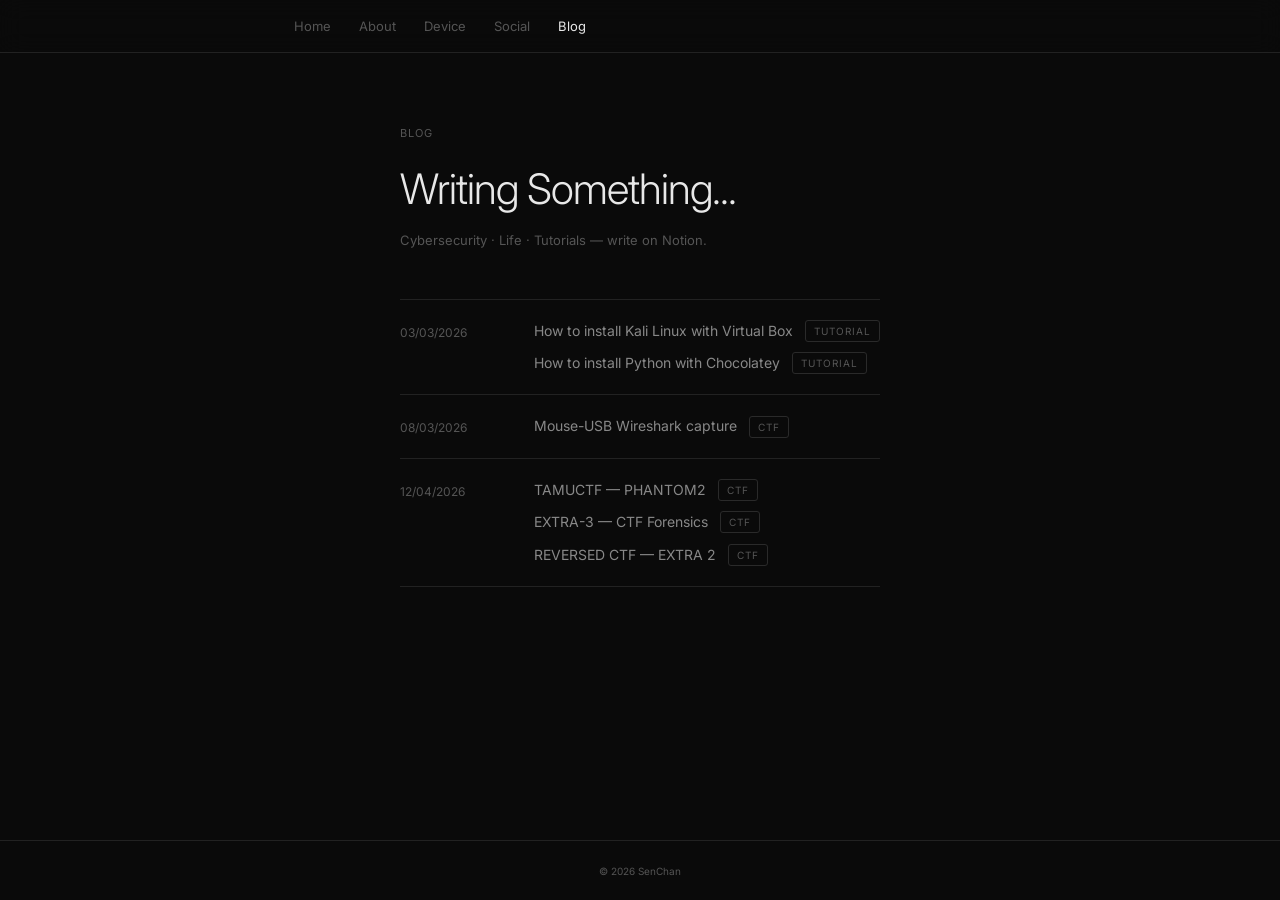
==== blog.html @ 9b08051b "newpage" ====
<!doctype html>
<html lang="en">
<head>
  <meta charset="utf-8">
  <meta name="viewport" content="width=device-width,initial-scale=1">
  <title>Blog — SenChan</title>
  <link rel="stylesheet" href="styles/main.css">
  <link rel="stylesheet" href="styles/blog.css">
</head>
<body>
  <header class="site-header">
    <nav>
      <a href="index.html">Home</a>
      <a href="about.html">About</a>
      <a href="device.html">Device</a>
      <a href="social-media.html">Social</a>
      <a href="blog.html" aria-current="page">Blog</a>
    </nav>
  </header>
  <main class="hero">
    <p class="page-label">Blog</p>
    <h1 class="page-title">Writing Something...</h1>
    <p class="page-sub">Cybersecurity · Life · Tutorials — write on Notion.</p>
    <div class="post-list">
      <div class="post-group">
        <div class="post-date">03/03/2026</div>
        <ul class="post-entries">
          <li><a href="https://www.notion.so/How-to-install-Kali-linux-with-Virtual-Box-31a09cdeddd98012bb9fcacb204a8226" target="_blank" rel="noopener">How to install Kali Linux with Virtual Box <span class="post-tag">tutorial</span></a></li>
          <li><a href="https://www.notion.so/How-to-install-Python-with-VSC-visual-studio-code-with-chocolatey-31a09cdeddd980a198cbfbb6c80d2ee8" target="_blank" rel="noopener">How to install Python with Chocolatey <span class="post-tag">tutorial</span></a></li>
        </ul>
      </div>
      <div class="post-group">
        <div class="post-date">08/03/2026</div>
        <ul class="post-entries">
          <li><a href="https://www.notion.so/Mouse-USB-Wireshark-CTF-31c09cdeddd9808c9e43dc0f5703217d" target="_blank" rel="noopener">Mouse-USB Wireshark capture <span class="post-tag">ctf</span></a></li>
        </ul>
      </div>
      <div class="post-group">
        <div class="post-date">12/04/2026</div>
        <ul class="post-entries">
          <li><a href="https://www.notion.so/TAMUCTF-PHANTOM2-32c09cdeddd98085b4e8d77774b167fd" target="_blank" rel="noopener">TAMUCTF — PHANTOM2 <span class="post-tag">ctf</span></a></li>
          <li><a href="https://www.notion.so/EXTRA-3-CTF-FORENSICS-32709cdeddd9805e8b57f7e66fed1b76" target="_blank" rel="noopener">EXTRA-3 — CTF Forensics <span class="post-tag">ctf</span></a></li>
          <li><a href="https://www.notion.so/REVERSED-CTF-EXTRA-2-31d09cdeddd9804f8d45db79062c9d25" target="_blank" rel="noopener">REVERSED CTF — EXTRA 2 <span class="post-tag">ctf</span></a></li>
        </ul>
      </div>
    </div>
  </main>
  <footer class="site-footer"><small>&copy; <span id="year"></span> SenChan</small></footer>
  <script>document.getElementById('year').textContent = new Date().getFullYear();</script>
</body>
</html>
---- styles/main.css ----
@import url("https://fonts.googleapis.com/css2?family=Inter:wght@300;400;500&display=swap");

/* ===== Theme ===== */

:root {
    --bg: #0a0a0a;
    --surface: #111;

    --border: #222;
    --border2: #2a2a2a;

    --text: #e8e8e8;
    --muted: #555;
    --muted2: #888;

    --sans: "Inter", system-ui, sans-serif;
}

/* ===== Reset ===== */

*,
*::before,
*::after {
    box-sizing: border-box;
    margin: 0;
    padding: 0;
}

/* ===== Layout ===== */

body {
    display: flex;
    flex-direction: column;

    min-height: 100vh;

    background: var(--bg);
    color: var(--text);

    font-family: var(--sans);
    font-size: 15px;
    line-height: 1.6;
}

.hero {
    flex: 1;

    max-width: 720px;
    margin: 0 auto;
    padding: 72px 32px 96px;
}

/* ===== Header ===== */

.site-header {
    position: sticky;
    top: 0;
    z-index: 100;

    padding: 0 32px;

    background: rgba(10, 10, 10, 0.9);
    backdrop-filter: blur(12px);

    border-bottom: 1px solid var(--border);
}

.site-header nav {
    display: flex;
    align-items: center;

    height: 52px;
    max-width: 720px;
    margin: 0 auto;
}

.site-header nav a {
    padding: 6px 14px;

    color: var(--muted);

    font-size: 13px;
    text-decoration: none;

    border-radius: 4px;
    transition: color 0.15s;
}

.site-header nav a:hover,
.site-header nav a[aria-current="page"] {
    color: var(--text);
}

/* ===== Footer ===== */

.site-footer {
    padding: 20px 32px;

    border-top: 1px solid var(--border);

    text-align: center;
    font-size: 12px;
    color: var(--muted);
}

/* ===== Components ===== */

.card {
    padding: 24px;

    background: var(--surface);

    border: 1px solid var(--border);
    border-radius: 6px;
}

/* ===== Browser ===== */

::selection {
    background: #fff;
    color: #000;
}

::-webkit-scrollbar {
    width: 5px;
}

::-webkit-scrollbar-track {
    background: var(--bg);
}

::-webkit-scrollbar-thumb {
    background: var(--border2);
}

/* ===== Responsive ===== */

@media (max-width: 600px) {
    .hero {
        padding: 48px 20px 72px;
    }

    .site-header {
        padding: 0 20px;
    }
}
---- styles/blog.css ----
/* ===== Page Header ===== */

.page-label {
    margin-bottom: 12px;

    font-size: 11px;
    color: var(--muted);

    text-transform: uppercase;
    letter-spacing: 1px;
}

.page-title {
    margin-bottom: 8px;

    font-size: clamp(26px, 5vw, 42px);
    font-weight: 300;
    letter-spacing: -1px;
}

.page-sub {
    margin-bottom: 48px;

    font-size: 13px;
    color: var(--muted);
}

/* ===== Posts ===== */

.post-list {
    display: flex;
    flex-direction: column;
}

.post-group {
    display: grid;
    grid-template-columns: 110px 1fr;
    gap: 0 24px;

    padding: 20px 0;

    border-bottom: 1px solid var(--border);
}

.post-group:first-child {
    border-top: 1px solid var(--border);
}

.post-date {
    padding-top: 3px;

    font-size: 12px;
    color: var(--muted);
}

.post-entries {
    display: flex;
    flex-direction: column;
    gap: 10px;

    list-style: none;
}

.post-entries a {
    display: flex;
    align-items: center;
    gap: 12px;

    font-size: 14px;
    color: var(--muted2);

    text-decoration: none;
    transition: color 0.15s;
}

.post-entries a:hover {
    color: var(--text);
}

/* ===== Tags ===== */

.post-tag {
    flex-shrink: 0;

    padding: 2px 8px;

    border: 1px solid var(--border2);
    border-radius: 3px;

    font-size: 10px;
    color: var(--muted);

    text-transform: uppercase;
    letter-spacing: 1px;
}

/* ===== Responsive ===== */

@media (max-width: 500px) {
    .post-group {
        grid-template-columns: 1fr;
        gap: 8px;
    }
}
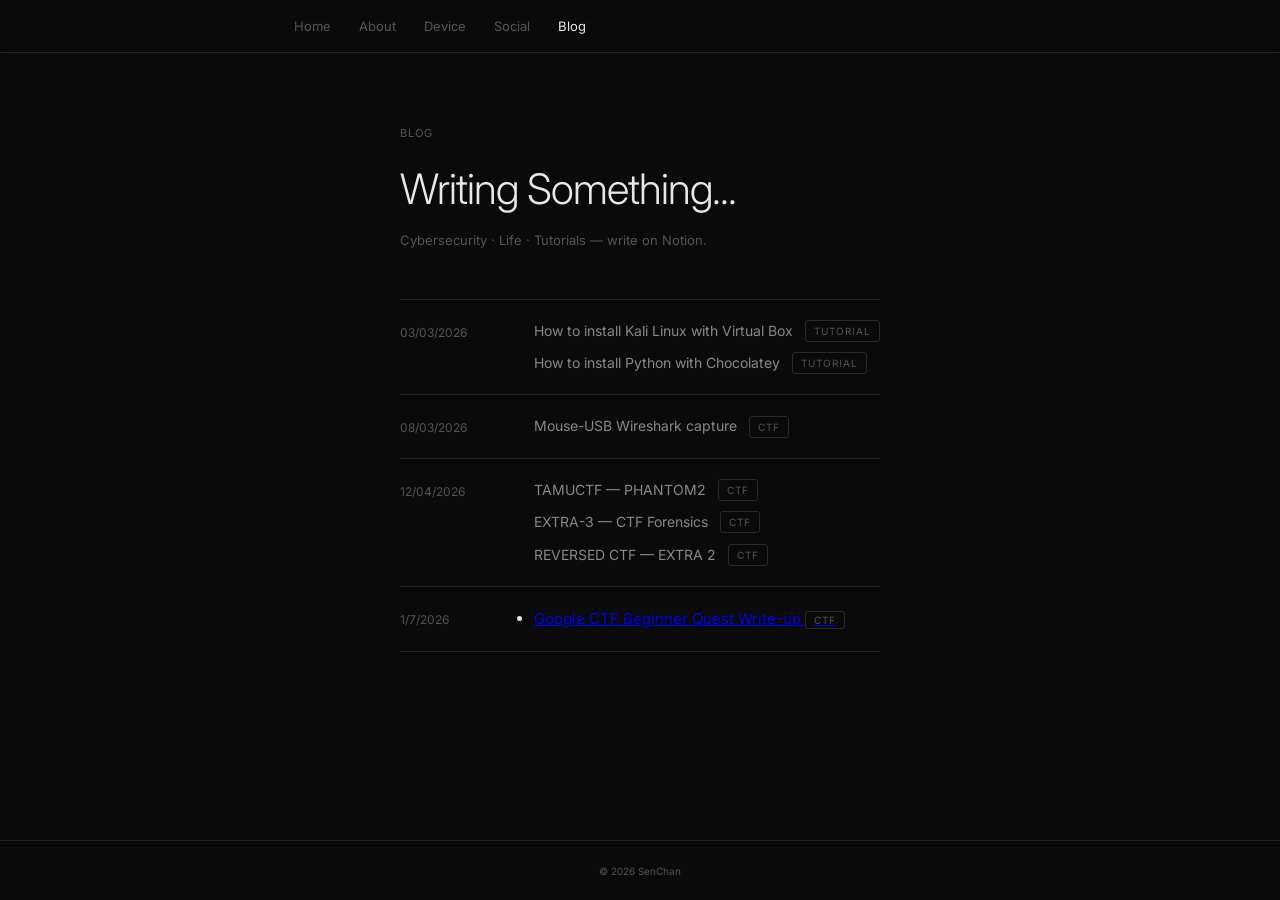
==== commit 33431531: "Update blog.html 1/7/2026" ====
--- a/blog.html
+++ b/blog.html
@@ -44,6 +44,12 @@
         </ul>
       </div>
     </div>
+    <div class="post-group">
+      <div class="post-date">1/7/2026</div>
+      <ul>
+        <li><a href="https://app.notion.com/p/GOOGLE-CTF-BEGINNER-QUEST-WRITE-UP-38609cdeddd980499d46dce5c7163c4f?source=copy_link" target="_blank" rel="noopener">Google CTF Beginner Quest Write-up <span class="post-tag">ctf</span></a></li>
+      </ul>
+    </div>
   </main>
   <footer class="site-footer"><small>&copy; <span id="year"></span> SenChan</small></footer>
   <script>document.getElementById('year').textContent = new Date().getFullYear();</script>
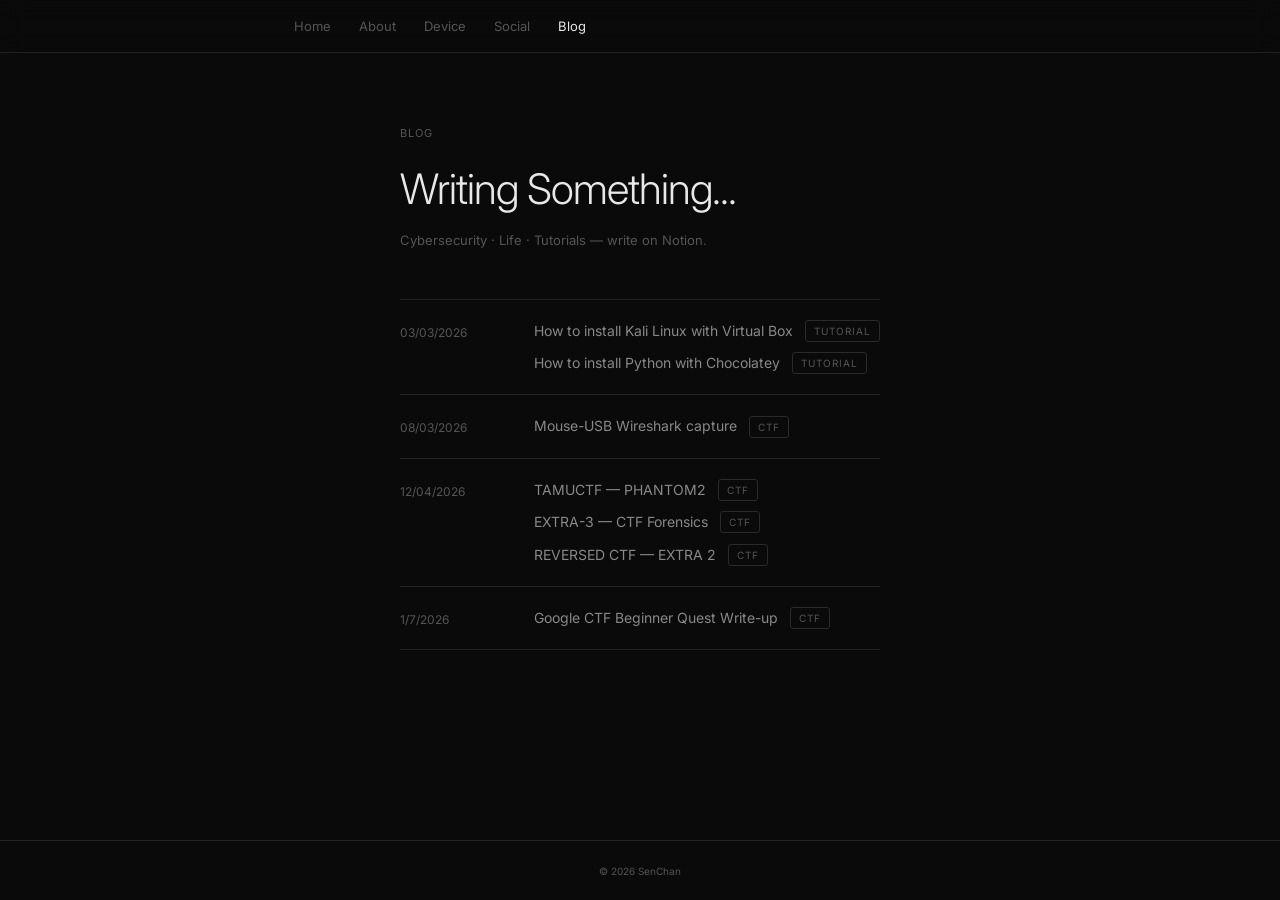
==== commit c8c4c44b: "reupdate" ====
--- a/blog.html
+++ b/blog.html
@@ -22,6 +22,7 @@
     <h1 class="page-title">Writing Something...</h1>
     <p class="page-sub">Cybersecurity · Life · Tutorials — write on Notion.</p>
     <div class="post-list">
+      <!-- post -->
       <div class="post-group">
         <div class="post-date">03/03/2026</div>
         <ul class="post-entries">
@@ -29,12 +30,14 @@
           <li><a href="https://www.notion.so/How-to-install-Python-with-VSC-visual-studio-code-with-chocolatey-31a09cdeddd980a198cbfbb6c80d2ee8" target="_blank" rel="noopener">How to install Python with Chocolatey <span class="post-tag">tutorial</span></a></li>
         </ul>
       </div>
+      <!-- post -->
       <div class="post-group">
         <div class="post-date">08/03/2026</div>
         <ul class="post-entries">
           <li><a href="https://www.notion.so/Mouse-USB-Wireshark-CTF-31c09cdeddd9808c9e43dc0f5703217d" target="_blank" rel="noopener">Mouse-USB Wireshark capture <span class="post-tag">ctf</span></a></li>
         </ul>
       </div>
+      <!-- post -->
       <div class="post-group">
         <div class="post-date">12/04/2026</div>
         <ul class="post-entries">
@@ -44,12 +47,14 @@
         </ul>
       </div>
     </div>
+    <!-- post -->
     <div class="post-group">
       <div class="post-date">1/7/2026</div>
-      <ul>
+      <ul class="post-entries">
         <li><a href="https://app.notion.com/p/GOOGLE-CTF-BEGINNER-QUEST-WRITE-UP-38609cdeddd980499d46dce5c7163c4f?source=copy_link" target="_blank" rel="noopener">Google CTF Beginner Quest Write-up <span class="post-tag">ctf</span></a></li>
       </ul>
     </div>
+    <div>
   </main>
   <footer class="site-footer"><small>&copy; <span id="year"></span> SenChan</small></footer>
   <script>document.getElementById('year').textContent = new Date().getFullYear();</script>
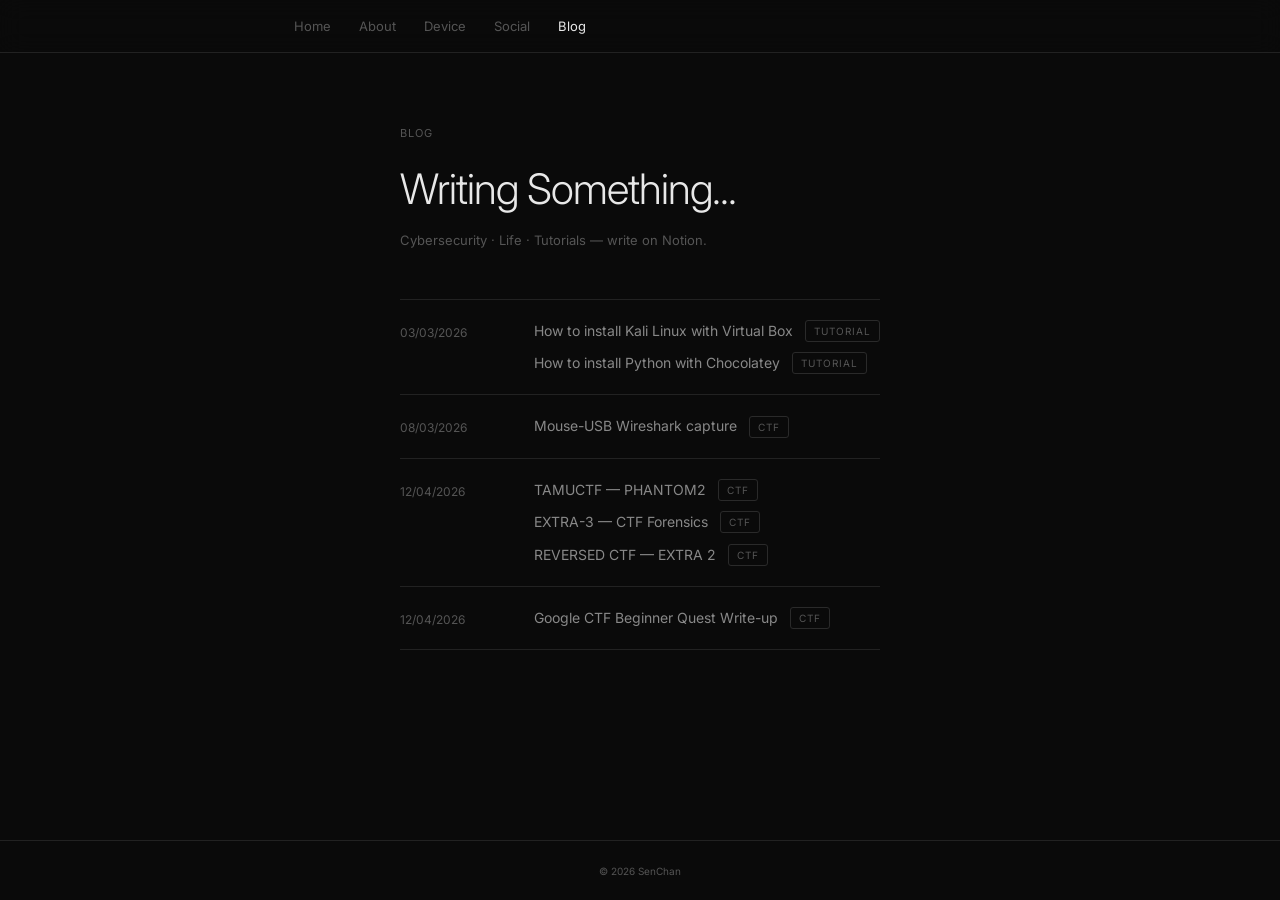
==== commit e75cd03a: "sdasdsa" ====
--- a/blog.html
+++ b/blog.html
@@ -49,11 +49,13 @@
     </div>
     <!-- post -->
     <div class="post-group">
-      <div class="post-date">1/7/2026</div>
-      <ul class="post-entries">
-        <li><a href="https://app.notion.com/p/GOOGLE-CTF-BEGINNER-QUEST-WRITE-UP-38609cdeddd980499d46dce5c7163c4f?source=copy_link" target="_blank" rel="noopener">Google CTF Beginner Quest Write-up <span class="post-tag">ctf</span></a></li>
-      </ul>
+        <div class="post-date">12/04/2026</div>
+        <ul class="post-entries">
+            <li><a href="https://app.notion.com/p/GOOGLE-CTF-BEGINNER-QUEST-WRITE-UP-38609cdeddd980499d46dce5c7163c4f" target="_blank" rel="noopener">Google CTF Beginner Quest Write-up <span class="post-tag">ctf</span></a></li>
+        </ul>
+      </div>
     </div>
+    <!-- end -->
     <div>
   </main>
   <footer class="site-footer"><small>&copy; <span id="year"></span> SenChan</small></footer>
